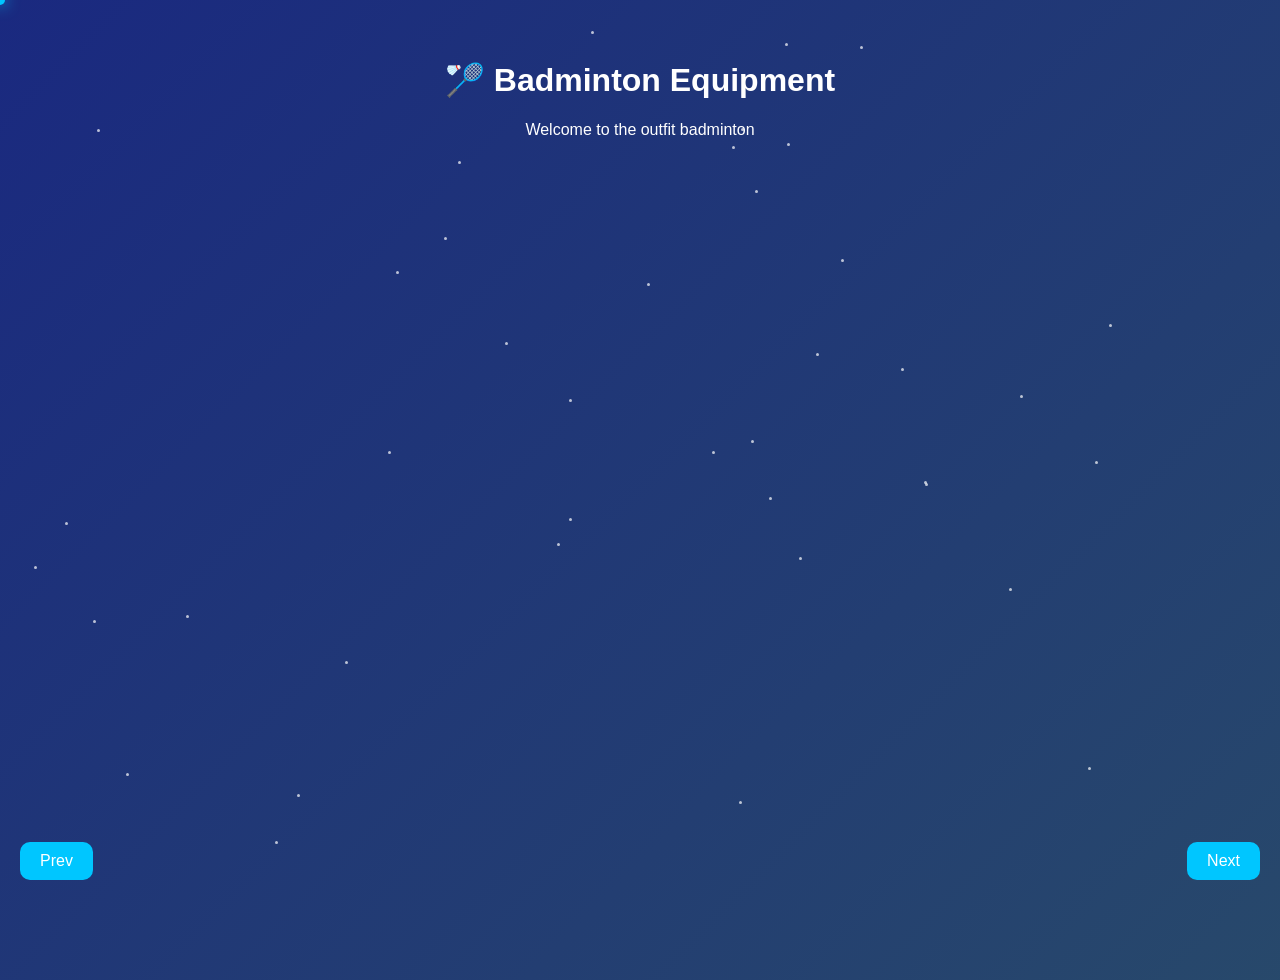
==== index.html @ 0b79af77 "Update index.html" ====
<!DOCTYPE html>
<html lang="id">
<head>
<meta charset="UTF-8">
<meta name="viewport" content="width=device-width, initial-scale=1.0">
<title>Badminton Equipment Slide Show</title>

<style>
body {
margin:0;
font-family:Arial, sans-serif;
color:white;
overflow:hidden;

/* BACKGROUND GRADIENT */
background: linear-gradient(-45deg,#0f2027,#203a43,#2c5364,#1a2980);
background-size: 400% 400%;
animation: gradientBG 12s ease infinite;
}

@keyframes gradientBG {
0% {background-position:0% 50%;}
50% {background-position:100% 50%;}
100% {background-position:0% 50%;}
}

/* BINTANG BACKGROUND */
.star {
position:fixed;
width:3px;
height:3px;
background:white;
border-radius:50%;
animation:twinkle 2s infinite ease-in-out;
opacity:0.7;
z-index:0;
}

@keyframes twinkle {
0%,100% {opacity:0.2; transform:scale(1);}
50% {opacity:1; transform:scale(1.5);}
}

/* SLIDE */
.slide {
display:none;
height:100vh;
text-align:center;
padding:40px;
animation:fade 1s ease-in-out;
position:relative;
z-index:2;
}

.active {
display:block;
}

/* ANIMASI SLIDE 1 */
.slide.active h1 {
animation: zoomIn 1.2s ease;
}

.slide.active p {
animation: slideUp 1.5s ease;
}

@keyframes zoomIn {
from {transform:scale(0); opacity:0;}
to {transform:scale(1); opacity:1;}
}

@keyframes slideUp {
from {transform:translateY(50px); opacity:0;}
to {transform:translateY(0); opacity:1;}
}

/* GAMBAR */
img {
width:200px;
height:200px;
margin:10px;
border-radius:15px;
box-shadow:0 0 15px rgba(255,255,255,0.3);
}

/* BUTTON */
button {
position:fixed;
bottom:20px;
padding:10px 20px;
border:none;
background:#00c6ff;
color:white;
cursor:pointer;
border-radius:10px;
font-size:16px;
z-index:3;
}

#next {right:20px;}
#prev {left:20px;}

/* IFRAME */
iframe {
width:80%;
height:400px;
border-radius:15px;
}

/* TEKS BERGERAK */
.marquee {
width:100%;
overflow:hidden;
white-space:nowrap;
box-sizing:border-box;
border-top:2px solid white;
border-bottom:2px solid white;
padding:10px 0;
}

.marquee span {
display:inline-block;
padding-left:100%;
animation:marquee 10s linear infinite;
font-size:20px;
font-weight:bold;
}

@keyframes marquee {
0% {transform:translateX(0);}
100% {transform:translateX(-100%);}
}

@keyframes fade {
from {opacity:0;}
to {opacity:1;}
}

/* EFEK KURSOR */
.cursor {
position:fixed;
width:10px;
height:10px;
background:#00c6ff;
border-radius:50%;
pointer-events:none;
transform:translate(-50%,-50%);
box-shadow:0 0 15px #00c6ff;
z-index:9999;
}
</style>
</head>

<body>

<!-- KURSOR -->
<div class="cursor" id="cursor"></div>

<!-- SLIDE 1 -->
<div class="slide active">
<h1>🏸 Badminton Equipment</h1>
<p>Welcome to the outfit badminton</p>
</div>

<!-- SLIDE 2 -->
<div class="slide">
<h2>Raket Productt</h2>

<div style="display:inline-block;text-align:center;">
<img src="image/Astrox 99.jfif">
</div>

<div style="display:inline-block;text-align:center;">
<img src="image/carbonex 20.jfif">
</div>

<div style="display:inline-block;text-align:center;">
<img src="image/carlton.jfif">
</div>

<div style="display:inline-block;text-align:center;">
<img src="image/li ning.jfif">
</div>

<div style="display:inline-block;text-align:center;">
<img src="image/victot.jfif">
</div>

</div>

<!-- SLIDE 3 -->
<div class="slide">
<h2>Sepatu Product</h2>

<div style="display:flex; justify-content:center; flex-wrap:wrap; gap:20px;">

  <div style="text-align:center;">
    <img src="image/sepatu.jfiff">
  </div>

  <div style="text-align:center;">
    <img src="image/asics 1.jfif">
  </div>

  <div style="text-align:center;">
    <img src="image/asics 2.jfif">
  </div>

  <div style="text-align:center;">
    <img src="image/rs 1.jfif">
  </div>

    <div style="text-align:center;">
    <img src="image/rs 2.jfif">
  </div>

    <div style="text-align:center;">
    <img src="image/rs 3.jfif">
  </div>

    <div style="text-align:center;">
    <img src="image/rs 4.jfif">
  </div>
  
</div>
</div> 
  
<!-- SLIDE 4 -->
<div class="slide">
<h2>Biografi Dan Prestasi</h2>

<p>
🏸 Kevin Sanjaya & Marcus Gideon adalah pasangan ganda putra Indonesia yang sangat sukses di dunia badminton.<br><br>

🔥 Mereka dikenal dengan permainan cepat, agresif, dan penuh tekanan kepada lawan.<br><br>

🏆 Prestasi mereka meliputi juara All England, Asian Games, Indonesia Open, serta berbagai turnamen BWF World Tour.<br><br>

🌍 Mereka pernah menduduki peringkat 1 dunia ganda putra dan dijuluki “The Minions” oleh penggemar badminton.
</p>
</div>

<!-- SLIDE 5 -->
<div class="slide">
<h2>Cuplikan The Minions</h2>
<iframe src="https://www.youtube.com/embed/zeDKMR2KdCQ"></iframe>
</div>

<!-- SLIDE 6 -->
<div class="slide">
<h1>Terima Kasih</h1>
<div class="marquee">
<span>🏸 THANK YOU FOR WATCHING • KEEP SMASHING • BADMINTON FOREVER 🏸</span>
</div>
</div>

<!-- BUTTON -->
<button id="prev" onclick="changeSlide(-1)">Prev</button>
<button id="next" onclick="changeSlide(1)">Next</button>

<script>
let index = 0;
const slides = document.querySelectorAll(".slide");

function showSlide(i){
slides.forEach(s => s.classList.remove("active"));
slides[i].classList.add("active");
}

function changeSlide(step){
index += step;
if(index < 0) index = slides.length - 1;
if(index >= slides.length) index = 0;
showSlide(index);
}

/* KURSOR FOLLOW */
const cursor = document.getElementById("cursor");
document.addEventListener("mousemove",(e)=>{
cursor.style.left = e.clientX + "px";
cursor.style.top = e.clientY + "px";
});

/* BINTANG OTOMATIS */
for(let i=0;i<40;i++){
let star = document.createElement("div");
star.classList.add("star");
star.style.top = Math.random()*100 + "vh";
star.style.left = Math.random()*100 + "vw";
star.style.animationDuration = (1+Math.random()*3) + "s";
document.body.appendChild(star);
}
</script>

</body>
</html>
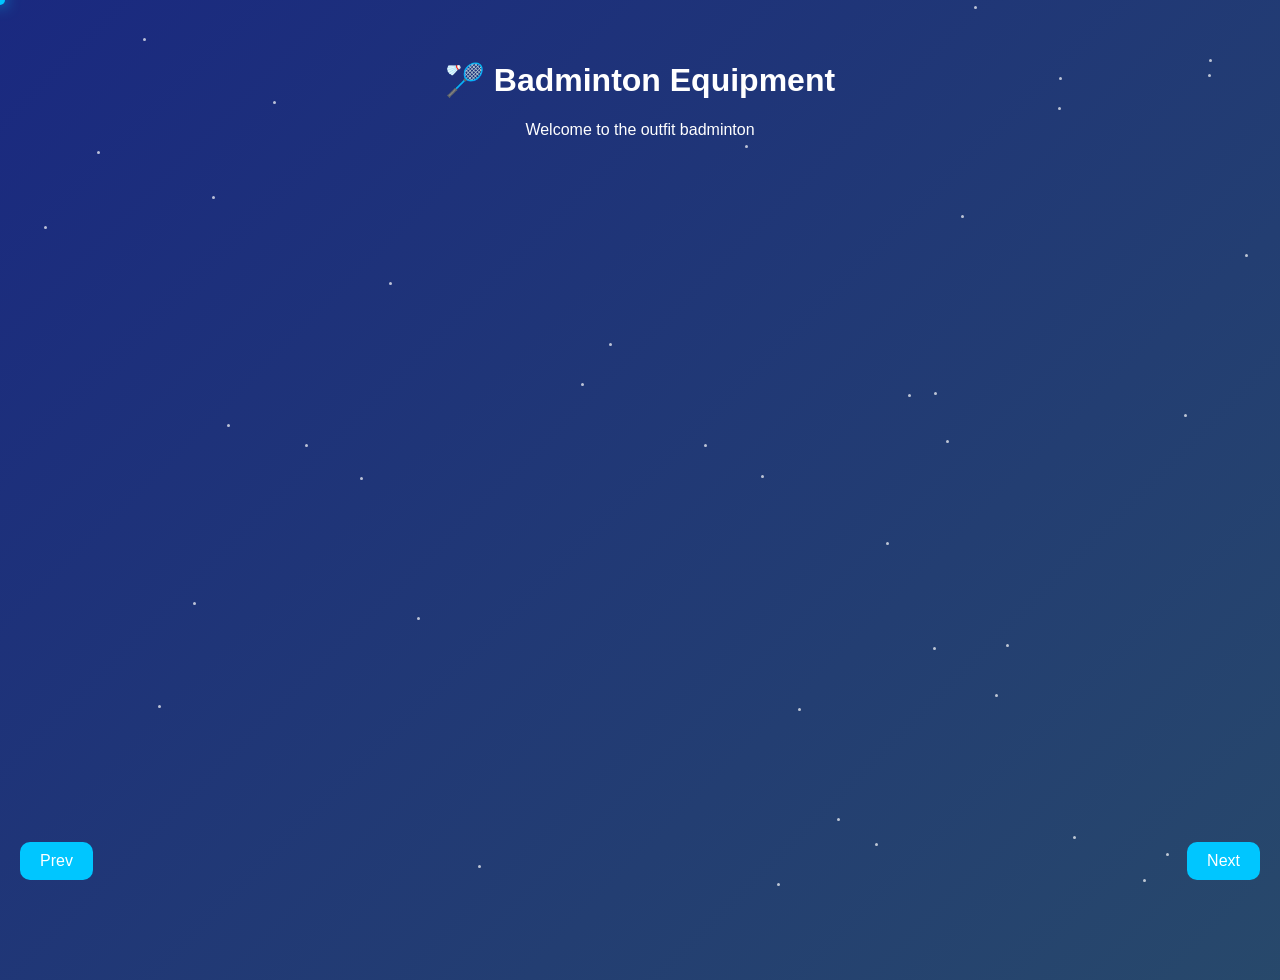
==== commit 888be9f7: "Update index.html" ====
--- a/index.html
+++ b/index.html
@@ -6,6 +6,59 @@
 <title>Badminton Equipment Slide Show</title>
 
 <style>
+  .gallery4{
+display:grid;
+grid-template-columns:repeat(2,1fr);
+gap:20px;
+width:90%;
+margin:auto;
+}
+
+.card{
+background:rgba(255,255,255,0.1);
+padding:10px;
+border-radius:15px;
+text-align:center;
+}
+
+.card img{
+width:100%;
+height:220px;
+object-fit:cover;
+border-radius:10px;
+}
+
+.card p{
+margin-top:10px;
+font-size:18px;
+font-weight:bold;
+}
+  .video-links{
+display:flex;
+flex-direction:column;
+align-items:center;
+gap:25px;
+margin-top:40px;
+}
+
+.video-links a{
+text-decoration:none;
+font-size:22px;
+font-weight:bold;
+color:white;
+padding:18px 30px;
+background:#00b894;
+border-radius:12px;
+transition:.3s;
+width:70%;
+text-align:center;
+}
+
+.video-links a:hover{
+background:#0984e3;
+transform:scale(1.05);
+}
+  
 body {
 margin:0;
 font-family:Arial, sans-serif;
@@ -196,7 +249,7 @@
 <div style="display:flex; justify-content:center; flex-wrap:wrap; gap:20px;">
 
   <div style="text-align:center;">
-    <img src="image/sepatu.jfiff">
+    <img src="image/sepatu.jfif">
   </div>
 
   <div style="text-align:center;">
@@ -228,23 +281,52 @@
   
 <!-- SLIDE 4 -->
 <div class="slide">
-<h2>Biografi Dan Prestasi</h2>
-
-<p>
-🏸 Kevin Sanjaya & Marcus Gideon adalah pasangan ganda putra Indonesia yang sangat sukses di dunia badminton.<br><br>
-
-🔥 Mereka dikenal dengan permainan cepat, agresif, dan penuh tekanan kepada lawan.<br><br>
-
-🏆 Prestasi mereka meliputi juara All England, Asian Games, Indonesia Open, serta berbagai turnamen BWF World Tour.<br><br>
-
-🌍 Mereka pernah menduduki peringkat 1 dunia ganda putra dan dijuluki “The Minions” oleh penggemar badminton.
-</p>
-</div>
-
+<h2>Shuttlecock and Kaos Kaki Product</h2>
+
+<div class="gallery4">
+
+<div class="card">
+<img src="image/aero.jfif" alt="Kevin & Marcus 1">
+</div>
+
+<div class="card">
+<img src="image/frasser.jfif" alt="Kevin & Marcus 2">
+</div>
+
+<div class="card">
+<img src="image/sinar mutiara.jfif" alt="Kevin & Marcus 3">
+</div>
+
+<div class="card">
+<img src="image/ks yn.jfif" alt="Kevin & Marcus 4">
+</div>
+
+<div class="card">
+<img src="image/ks is.jfif" alt="Kevin & Marcus 4">
+</div>
+
+</div>
+</div>
+  
 <!-- SLIDE 5 -->
 <div class="slide">
-<h2>Cuplikan The Minions</h2>
-<iframe src="https://www.youtube.com/embed/zeDKMR2KdCQ"></iframe>
+<h2>Video The Minions</h2>
+
+<div class="video-links">
+
+<a href="https://www.youtube.com/watch?v=zeDKMR2KdCQ" target="_blank">
+▶ Video 1 - Highlight Kevin & Marcus
+</a>
+
+<a href="https://www.youtube.com/results?search_query=Kevin+Marcus+All+England" target="_blank">
+▶ Video 2 - All England Highlights
+</a>
+
+<a href="https://www.youtube.com/results?search_query=Kevin+Marcus+Best+Rally" target="_blank">
+▶ Video 3 - Best Rally Compilation
+</a>
+
+</div>
 </div>
 
 <!-- SLIDE 6 -->
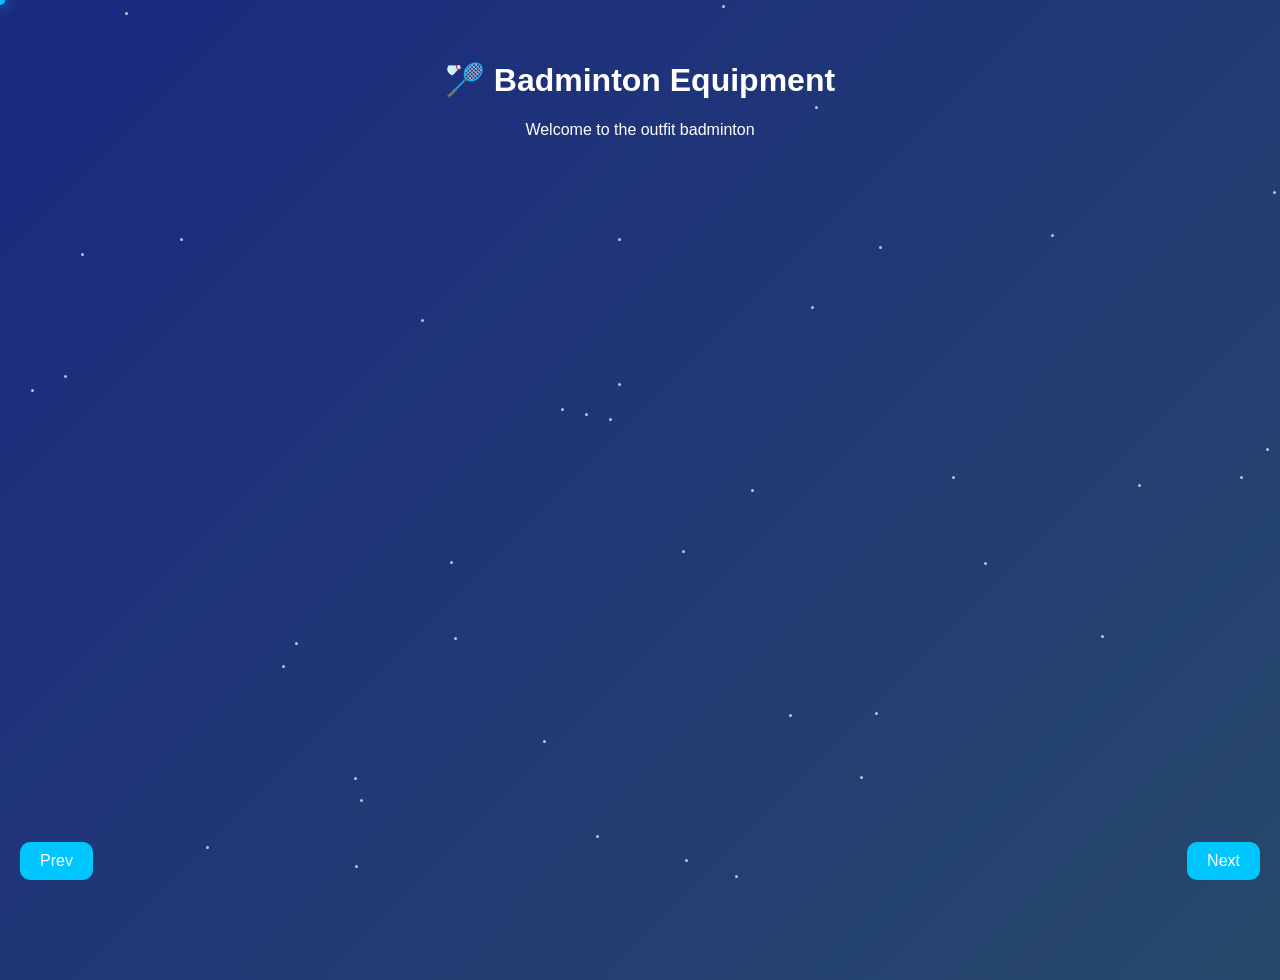
==== commit dd578cd5: "Update index.html" ====
--- a/index.html
+++ b/index.html
@@ -314,16 +314,16 @@
 
 <div class="video-links">
 
-<a href="https://www.youtube.com/watch?v=zeDKMR2KdCQ" target="_blank">
-▶ Video 1 - Highlight Kevin & Marcus
+<a href="https://youtube.com/shorts/4ZJwvpHx2Sw?si=pjiY5BhDI_CMk1ts" target="_blank">
+▶ Video 1 - SEpatu Termurah
 </a>
 
-<a href="https://www.youtube.com/results?search_query=Kevin+Marcus+All+England" target="_blank">
-▶ Video 2 - All England Highlights
+<a href="https://youtube.com/shorts/KaZuSK6rD0Y?si=PfpzvslnfwqnQ-7H" target="_blank">
+▶ Video 2 - Raket Terbaru
 </a>
 
-<a href="https://www.youtube.com/results?search_query=Kevin+Marcus+Best+Rally" target="_blank">
-▶ Video 3 - Best Rally Compilation
+<a href="https://youtube.com/shorts/DXixACt_ak4?si=P93CJt4n73rU3-Vc" target="_blank">
+▶ Video 3 - Raket Termahal
 </a>
 
 </div>
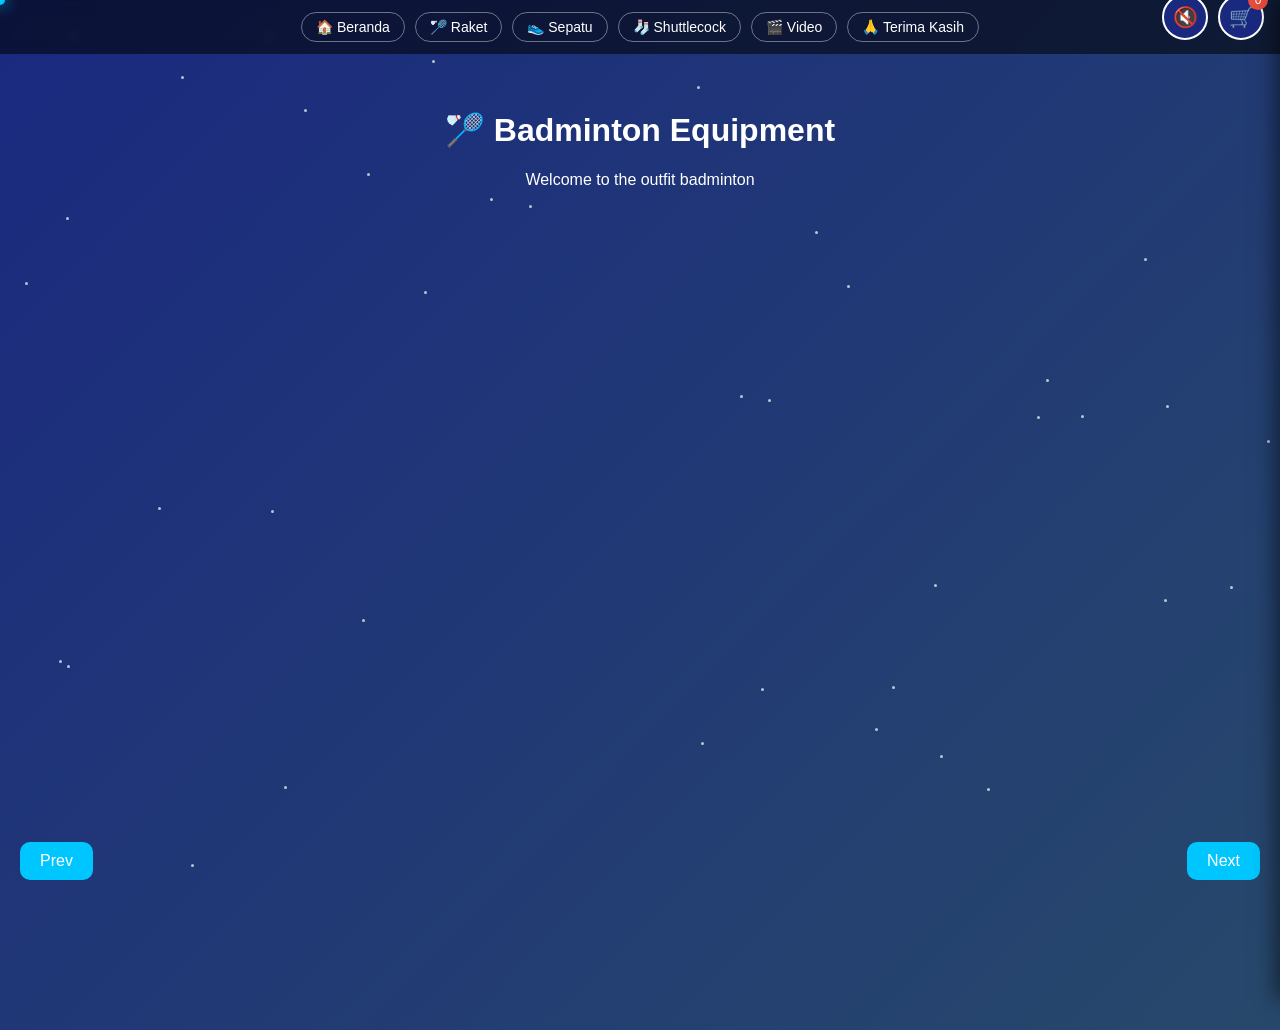
==== commit f17d6722: "Update index.html" ====
--- a/index.html
+++ b/index.html
@@ -202,10 +202,322 @@
 box-shadow:0 0 15px #00c6ff;
 z-index:9999;
 }
+
+/* ====================================================== */
+/* TAMBAHAN: HARGA, MENU, KERANJANG, PEMBAYARAN, MUSIK     */
+/* ====================================================== */
+
+.slide{
+padding-top:90px;
+}
+
+.price{
+margin-top:8px;
+font-size:16px;
+color:#ffeaa7;
+font-weight:bold;
+}
+
+.add-cart-btn{
+position:static;
+margin-top:6px;
+display:inline-block;
+padding:6px 14px;
+border:none;
+border-radius:8px;
+background:#00b894;
+color:white;
+font-weight:bold;
+cursor:pointer;
+font-size:14px;
+transition:.3s;
+}
+
+.add-cart-btn:hover{
+background:#0984e3;
+transform:scale(1.05);
+}
+
+.menu-bar{
+position:fixed;
+top:0;
+left:0;
+width:100%;
+background:rgba(0,0,0,0.55);
+backdrop-filter:blur(6px);
+display:flex;
+justify-content:center;
+gap:10px;
+padding:12px 0;
+z-index:50;
+flex-wrap:wrap;
+}
+
+.menu-bar button{
+position:static;
+background:transparent;
+border:1px solid rgba(255,255,255,0.4);
+color:white;
+padding:6px 14px;
+border-radius:20px;
+font-size:14px;
+cursor:pointer;
+transition:.3s;
+}
+
+.menu-bar button:hover{
+background:#00c6ff;
+border-color:#00c6ff;
+}
+
+.top-right-controls{
+position:fixed;
+top:14px;
+right:16px;
+display:flex;
+gap:10px;
+z-index:60;
+}
+
+.icon-btn{
+position:static;
+background:#1a2980;
+border:2px solid white;
+color:white;
+width:46px;
+height:46px;
+border-radius:50%;
+font-size:20px;
+cursor:pointer;
+display:flex;
+align-items:center;
+justify-content:center;
+transition:.3s;
+position:relative;
+}
+
+.icon-btn:hover{
+background:#00c6ff;
+}
+
+.cart-count{
+position:absolute;
+top:-6px;
+right:-6px;
+background:#e74c3c;
+color:white;
+font-size:12px;
+border-radius:50%;
+width:20px;
+height:20px;
+display:flex;
+align-items:center;
+justify-content:center;
+}
+
+.cart-panel{
+position:fixed;
+top:0;
+right:-380px;
+width:340px;
+height:100%;
+background:#16213e;
+box-shadow:-5px 0 20px rgba(0,0,0,0.5);
+z-index:100;
+transition:right .4s ease;
+padding:80px 20px 20px;
+overflow-y:auto;
+text-align:left;
+}
+
+.cart-panel.open{
+right:0;
+}
+
+.cart-item{
+display:flex;
+justify-content:space-between;
+align-items:center;
+border-bottom:1px solid rgba(255,255,255,0.2);
+padding:10px 0;
+font-size:14px;
+}
+
+.cart-item button{
+position:static;
+background:#e74c3c;
+border:none;
+color:white;
+border-radius:6px;
+padding:4px 8px;
+cursor:pointer;
+font-size:13px;
+}
+
+.cart-total{
+margin-top:20px;
+font-size:18px;
+font-weight:bold;
+text-align:right;
+}
+
+.checkout-btn{
+position:static;
+margin-top:15px;
+width:100%;
+padding:12px;
+background:#00b894;
+border:none;
+border-radius:10px;
+color:white;
+font-weight:bold;
+font-size:16px;
+cursor:pointer;
+}
+
+.checkout-btn:hover{
+background:#0984e3;
+}
+
+.close-panel{
+position:absolute;
+top:20px;
+right:20px;
+background:none;
+border:none;
+color:white;
+font-size:24px;
+cursor:pointer;
+}
+
+.modal-overlay{
+position:fixed;
+top:0;
+left:0;
+width:100%;
+height:100%;
+background:rgba(0,0,0,0.7);
+display:none;
+align-items:center;
+justify-content:center;
+z-index:200;
+}
+
+.modal-overlay.show{
+display:flex;
+}
+
+.modal-box{
+background:#16213e;
+padding:30px;
+border-radius:15px;
+width:90%;
+max-width:400px;
+text-align:left;
+box-shadow:0 0 30px rgba(0,0,0,0.6);
+}
+
+.modal-box h2{
+text-align:center;
+margin-top:0;
+}
+
+.modal-box label{
+display:block;
+margin:12px 0 6px;
+font-size:14px;
+}
+
+.modal-box input,.modal-box select{
+width:100%;
+padding:8px;
+border-radius:6px;
+border:none;
+font-size:14px;
+box-sizing:border-box;
+}
+
+.confirm-pay-btn{
+position:static;
+margin-top:20px;
+width:100%;
+padding:12px;
+background:#00c6ff;
+border:none;
+border-radius:10px;
+color:white;
+font-weight:bold;
+cursor:pointer;
+}
+
+.confirm-pay-btn:hover{
+background:#0984e3;
+}
+
+.close-modal{
+position:absolute;
+top:15px;
+right:25px;
+background:none;
+border:none;
+color:white;
+font-size:22px;
+cursor:pointer;
+}
 </style>
 </head>
 
 <body>
+
+<!-- ====================================================== -->
+<!-- TAMBAHAN: MENU NAVIGASI -->
+<!-- ====================================================== -->
+<div class="menu-bar">
+  <button onclick="goToSlide(0)">🏠 Beranda</button>
+  <button onclick="goToSlide(1)">🏸 Raket</button>
+  <button onclick="goToSlide(2)">👟 Sepatu</button>
+  <button onclick="goToSlide(3)">🧦 Shuttlecock</button>
+  <button onclick="goToSlide(4)">🎬 Video</button>
+  <button onclick="goToSlide(5)">🙏 Terima Kasih</button>
+</div>
+
+<!-- TOMBOL MUSIK & KERANJANG -->
+<div class="top-right-controls">
+  <button class="icon-btn" id="musicBtn" onclick="toggleMusic()" title="Musik On/Off">🔇</button>
+  <button class="icon-btn" onclick="toggleCart()" title="Keranjang">
+    🛒
+    <span class="cart-count" id="cartCount">0</span>
+  </button>
+</div>
+
+<!-- PANEL KERANJANG -->
+<div class="cart-panel" id="cartPanel">
+  <button class="close-panel" onclick="toggleCart()">✕</button>
+  <h2>🛒 Keranjang Belanja</h2>
+  <div id="cartItemsContainer"><p style="opacity:.6;">Keranjang masih kosong</p></div>
+  <div class="cart-total">Total: Rp <span id="cartTotal">0</span></div>
+  <button class="checkout-btn" onclick="openPayment()">Checkout / Bayar</button>
+</div>
+
+<!-- MODAL PEMBAYARAN -->
+<div class="modal-overlay" id="paymentModal">
+  <div class="modal-box" style="position:relative;">
+    <button class="close-modal" onclick="closePayment()">✕</button>
+    <h2>💳 Pembayaran</h2>
+    <label>Nama Pembeli</label>
+    <input type="text" id="buyerName" placeholder="Masukkan nama anda">
+    <label>Alamat Pengiriman</label>
+    <input type="text" id="buyerAddress" placeholder="Masukkan alamat anda">
+    <label>Metode Pembayaran</label>
+    <select id="payMethod">
+      <option value="Transfer Bank">Transfer Bank</option>
+      <option value="E-Wallet (OVO/Gopay/Dana)">E-Wallet (OVO/Gopay/Dana)</option>
+      <option value="COD">COD (Bayar di Tempat)</option>
+    </select>
+    <p style="margin-top:15px;font-weight:bold;">Total Bayar: Rp <span id="payTotal">0</span></p>
+    <button class="confirm-pay-btn" onclick="confirmPayment()">Konfirmasi Pembayaran</button>
+  </div>
+</div>
 
 <!-- KURSOR -->
 <div class="cursor" id="cursor"></div>
@@ -222,22 +534,32 @@
 
 <div style="display:inline-block;text-align:center;">
 <img src="image/Astrox 99.jfif">
+<p class="price">Rp 2.850.000</p>
+<button class="add-cart-btn" data-name="Raket Astrox 99" data-price="2850000" onclick="addToCart(this)">+ Keranjang</button>
 </div>
 
 <div style="display:inline-block;text-align:center;">
 <img src="image/carbonex 20.jfif">
+<p class="price">Rp 1.450.000</p>
+<button class="add-cart-btn" data-name="Raket Carbonex 20" data-price="1450000" onclick="addToCart(this)">+ Keranjang</button>
 </div>
 
 <div style="display:inline-block;text-align:center;">
 <img src="image/carlton.jfif">
+<p class="price">Rp 950.000</p>
+<button class="add-cart-btn" data-name="Raket Carlton" data-price="950000" onclick="addToCart(this)">+ Keranjang</button>
 </div>
 
 <div style="display:inline-block;text-align:center;">
 <img src="image/li ning.jfif">
+<p class="price">Rp 1.750.000</p>
+<button class="add-cart-btn" data-name="Raket Li-Ning" data-price="1750000" onclick="addToCart(this)">+ Keranjang</button>
 </div>
 
 <div style="display:inline-block;text-align:center;">
 <img src="image/victot.jfif">
+<p class="price">Rp 1.600.000</p>
+<button class="add-cart-btn" data-name="Raket Victor" data-price="1600000" onclick="addToCart(this)">+ Keranjang</button>
 </div>
 
 </div>
@@ -250,30 +572,44 @@
 
   <div style="text-align:center;">
     <img src="image/sepatu.jfif">
+    <p class="price">Rp 850.000</p>
+    <button class="add-cart-btn" data-name="Sepatu Badminton" data-price="850000" onclick="addToCart(this)">+ Keranjang</button>
   </div>
 
   <div style="text-align:center;">
     <img src="image/asics 1.jfif">
+    <p class="price">Rp 1.200.000</p>
+    <button class="add-cart-btn" data-name="Sepatu Asics 1" data-price="1200000" onclick="addToCart(this)">+ Keranjang</button>
   </div>
 
   <div style="text-align:center;">
     <img src="image/asics 2.jfif">
+    <p class="price">Rp 1.350.000</p>
+    <button class="add-cart-btn" data-name="Sepatu Asics 2" data-price="1350000" onclick="addToCart(this)">+ Keranjang</button>
   </div>
 
   <div style="text-align:center;">
     <img src="image/rs 1.jfif">
+    <p class="price">Rp 650.000</p>
+    <button class="add-cart-btn" data-name="Sepatu RS 1" data-price="650000" onclick="addToCart(this)">+ Keranjang</button>
   </div>
 
     <div style="text-align:center;">
     <img src="image/rs 2.jfif">
+    <p class="price">Rp 700.000</p>
+    <button class="add-cart-btn" data-name="Sepatu RS 2" data-price="700000" onclick="addToCart(this)">+ Keranjang</button>
   </div>
 
     <div style="text-align:center;">
     <img src="image/rs 3.jfif">
+    <p class="price">Rp 720.000</p>
+    <button class="add-cart-btn" data-name="Sepatu RS 3" data-price="720000" onclick="addToCart(this)">+ Keranjang</button>
   </div>
 
     <div style="text-align:center;">
     <img src="image/rs 4.jfif">
+    <p class="price">Rp 680.000</p>
+    <button class="add-cart-btn" data-name="Sepatu RS 4" data-price="680000" onclick="addToCart(this)">+ Keranjang</button>
   </div>
   
 </div>
@@ -287,22 +623,32 @@
 
 <div class="card">
 <img src="image/aero.jfif" alt="Kevin & Marcus 1">
+<p class="price">Rp 185.000</p>
+<button class="add-cart-btn" data-name="Shuttlecock Aero" data-price="185000" onclick="addToCart(this)">+ Keranjang</button>
 </div>
 
 <div class="card">
 <img src="image/frasser.jfif" alt="Kevin & Marcus 2">
+<p class="price">Rp 165.000</p>
+<button class="add-cart-btn" data-name="Shuttlecock Frasser" data-price="165000" onclick="addToCart(this)">+ Keranjang</button>
 </div>
 
 <div class="card">
 <img src="image/sinar mutiara.jfif" alt="Kevin & Marcus 3">
+<p class="price">Rp 150.000</p>
+<button class="add-cart-btn" data-name="Shuttlecock Sinar Mutiara" data-price="150000" onclick="addToCart(this)">+ Keranjang</button>
 </div>
 
 <div class="card">
 <img src="image/ks yn.jfif" alt="Kevin & Marcus 4">
+<p class="price">Rp 45.000</p>
+<button class="add-cart-btn" data-name="Kaos Kaki KS YN" data-price="45000" onclick="addToCart(this)">+ Keranjang</button>
 </div>
 
 <div class="card">
 <img src="image/ks is.jfif" alt="Kevin & Marcus 4">
+<p class="price">Rp 40.000</p>
+<button class="add-cart-btn" data-name="Kaos Kaki KS IS" data-price="40000" onclick="addToCart(this)">+ Keranjang</button>
 </div>
 
 </div>
@@ -373,6 +719,143 @@
 star.style.animationDuration = (1+Math.random()*3) + "s";
 document.body.appendChild(star);
 }
+
+/* ====================================================== */
+/* TAMBAHAN: MENU, KERANJANG, PEMBAYARAN, MUSIK            */
+/* ====================================================== */
+
+/* ---- MENU NAVIGASI KE SLIDE ---- */
+function goToSlide(i){
+index = i;
+showSlide(index);
+}
+
+/* ---- DATA & FUNGSI KERANJANG ---- */
+let cart = [];
+
+function formatRupiah(num){
+return num.toLocaleString("id-ID");
+}
+
+function addToCart(btn){
+const name = btn.getAttribute("data-name");
+const price = parseInt(btn.getAttribute("data-price"));
+const existing = cart.find(item => item.name === name);
+if(existing){
+existing.qty += 1;
+} else {
+cart.push({name:name, price:price, qty:1});
+}
+renderCart();
+}
+
+function removeFromCart(name){
+cart = cart.filter(item => item.name !== name);
+renderCart();
+}
+
+function renderCart(){
+const container = document.getElementById("cartItemsContainer");
+const countEl = document.getElementById("cartCount");
+const totalEl = document.getElementById("cartTotal");
+let total = 0;
+let totalQty = 0;
+
+if(cart.length === 0){
+container.innerHTML = '<p style="opacity:.6;">Keranjang masih kosong</p>';
+} else {
+container.innerHTML = "";
+cart.forEach(function(item){
+total += item.price * item.qty;
+totalQty += item.qty;
+const div = document.createElement("div");
+div.classList.add("cart-item");
+div.innerHTML = "<span>"+item.name+" x"+item.qty+"<br>Rp "+formatRupiah(item.price*item.qty)+"</span><button onclick=\"removeFromCart('"+item.name+"')\">Hapus</button>";
+container.appendChild(div);
+});
+}
+
+countEl.textContent = totalQty;
+totalEl.textContent = formatRupiah(total);
+}
+
+function toggleCart(){
+document.getElementById("cartPanel").classList.toggle("open");
+}
+
+/* ---- FUNGSI PEMBAYARAN ---- */
+function openPayment(){
+if(cart.length === 0){
+alert("Keranjang masih kosong, silakan pilih produk terlebih dahulu.");
+return;
+}
+const total = cart.reduce(function(sum,item){ return sum + item.price*item.qty; }, 0);
+document.getElementById("payTotal").textContent = formatRupiah(total);
+document.getElementById("paymentModal").classList.add("show");
+}
+
+function closePayment(){
+document.getElementById("paymentModal").classList.remove("show");
+}
+
+function confirmPayment(){
+const name = document.getElementById("buyerName").value.trim();
+const address = document.getElementById("buyerAddress").value.trim();
+const method = document.getElementById("payMethod").value;
+
+if(name === "" || address === ""){
+alert("Mohon isi nama dan alamat terlebih dahulu.");
+return;
+}
+
+const total = cart.reduce(function(sum,item){ return sum + item.price*item.qty; }, 0);
+alert("Terima kasih "+name+"! 🏸\nPesanan anda sebesar Rp "+formatRupiah(total)+" telah dikonfirmasi.\nMetode bayar: "+method+"\nPesanan akan dikirim ke: "+address);
+
+cart = [];
+renderCart();
+closePayment();
+toggleCart();
+}
+
+/* ---- MUSIK BACKGROUND (Web Audio, tanpa file eksternal) ---- */
+let audioCtx = null;
+let musicOn = false;
+let musicLoopId = null;
+let noteIndex = 0;
+const melodyNotes = [261.63,329.63,392.00,329.63,261.63,392.00,440.00,392.00];
+
+function playNote(freq){
+if(!audioCtx) return;
+const osc = audioCtx.createOscillator();
+const gain = audioCtx.createGain();
+osc.type = "sine";
+osc.frequency.value = freq;
+gain.gain.value = 0.07;
+osc.connect(gain);
+gain.connect(audioCtx.destination);
+osc.start();
+gain.gain.exponentialRampToValueAtTime(0.001, audioCtx.currentTime + 0.45);
+osc.stop(audioCtx.currentTime + 0.5);
+}
+
+function toggleMusic(){
+const btn = document.getElementById("musicBtn");
+if(!musicOn){
+if(!audioCtx){
+audioCtx = new (window.AudioContext || window.webkitAudioContext)();
+}
+musicOn = true;
+btn.textContent = "🔊";
+musicLoopId = setInterval(function(){
+playNote(melodyNotes[noteIndex % melodyNotes.length]);
+noteIndex++;
+}, 500);
+} else {
+musicOn = false;
+btn.textContent = "🔇";
+clearInterval(musicLoopId);
+}
+}
 </script>
 
 </body>
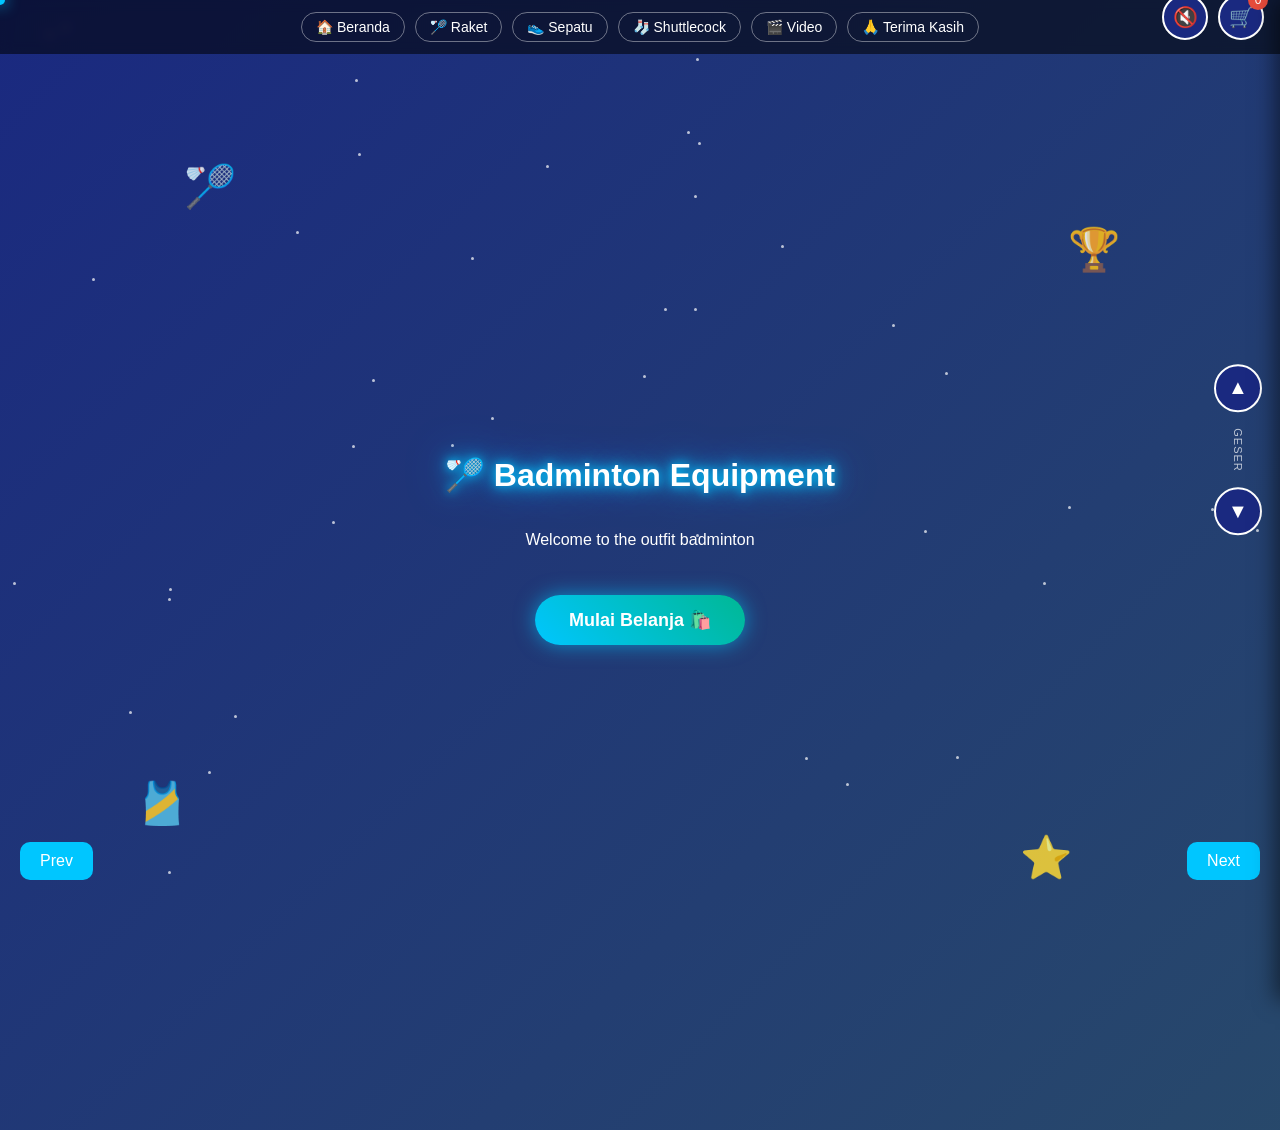
==== commit dfc1ea47: "Update index.html" ====
--- a/index.html
+++ b/index.html
@@ -464,6 +464,250 @@
 font-size:22px;
 cursor:pointer;
 }
+
+/* ====================================================== */
+/* TAMBAHAN: ANIMASI WELCOME SLIDE 1 & 6, RAPIKAN SLIDE 2-5 */
+/* ====================================================== */
+
+.welcome-wrap{
+position:relative;
+display:flex;
+flex-direction:column;
+align-items:center;
+justify-content:center;
+height:100%;
+}
+
+.glow-text{
+text-shadow:0 0 10px #00c6ff,0 0 20px #00c6ff,0 0 40px #0984e3;
+animation:glowPulse 2.5s ease-in-out infinite;
+}
+
+@keyframes glowPulse{
+0%,100%{text-shadow:0 0 10px #00c6ff,0 0 20px #00c6ff,0 0 40px #0984e3;}
+50%{text-shadow:0 0 20px #00b894,0 0 35px #00b894,0 0 60px #00c6ff;}
+}
+
+.float-icon{
+position:absolute;
+font-size:42px;
+animation:floatIcon 4s ease-in-out infinite;
+opacity:0.85;
+pointer-events:none;
+}
+
+@keyframes floatIcon{
+0%,100%{transform:translateY(0) rotate(0deg);}
+50%{transform:translateY(-25px) rotate(15deg);}
+}
+
+.cta-btn{
+position:static;
+margin-top:30px;
+padding:14px 34px;
+font-size:18px;
+border:none;
+border-radius:30px;
+background:linear-gradient(45deg,#00c6ff,#00b894);
+color:white;
+font-weight:bold;
+cursor:pointer;
+animation:ctaPulse 1.8s ease-in-out infinite;
+box-shadow:0 0 20px rgba(0,198,255,0.6);
+}
+
+@keyframes ctaPulse{
+0%,100%{transform:scale(1);}
+50%{transform:scale(1.08);}
+}
+
+.thanks-trophy{
+font-size:70px;
+animation:bounceTrophy 1.6s ease-in-out infinite;
+display:inline-block;
+margin-bottom:10px;
+}
+
+@keyframes bounceTrophy{
+0%,100%{transform:translateY(0) rotate(-5deg);}
+50%{transform:translateY(-20px) rotate(5deg);}
+}
+
+.confetti-container{
+position:absolute;
+top:0;
+left:0;
+width:100%;
+height:100%;
+overflow:hidden;
+pointer-events:none;
+}
+
+.confetti{
+position:absolute;
+top:-20px;
+width:10px;
+height:16px;
+opacity:0.9;
+animation:confettiFall linear infinite;
+}
+
+@keyframes confettiFall{
+0%{transform:translateY(0) rotate(0deg); opacity:1;}
+100%{transform:translateY(105vh) rotate(360deg); opacity:0.8;}
+}
+
+/* RAPIKAN PRODUK SLIDE 2-5 */
+.section-title{
+font-size:30px;
+margin-bottom:25px;
+text-shadow:0 0 12px rgba(255,255,255,0.4);
+position:relative;
+display:inline-block;
+padding-bottom:12px;
+}
+
+.section-title::after{
+content:"";
+position:absolute;
+left:50%;
+bottom:0;
+width:80px;
+height:3px;
+background:#00c6ff;
+transform:translateX(-50%);
+border-radius:3px;
+}
+
+.product-grid{
+display:flex;
+justify-content:center;
+flex-wrap:wrap;
+gap:25px;
+max-width:1100px;
+margin:0 auto;
+}
+
+.product-card{
+background:rgba(255,255,255,0.08);
+border:1px solid rgba(255,255,255,0.15);
+padding:15px;
+border-radius:18px;
+width:190px;
+transition:.3s;
+animation:popIn .6s ease;
+}
+
+.product-card:hover{
+transform:translateY(-8px);
+background:rgba(255,255,255,0.15);
+box-shadow:0 10px 25px rgba(0,0,0,0.4);
+}
+
+.product-card img{
+width:100%;
+height:160px;
+object-fit:cover;
+margin:0;
+}
+
+@keyframes popIn{
+from{transform:scale(.7); opacity:0;}
+to{transform:scale(1); opacity:1;}
+}
+
+.gallery4{
+grid-template-columns:repeat(auto-fit,minmax(220px,1fr));
+max-width:950px;
+}
+
+.card{
+animation:popIn .6s ease;
+transition:.3s;
+}
+
+.card:hover{
+transform:translateY(-8px);
+box-shadow:0 10px 25px rgba(0,0,0,0.4);
+}
+
+.video-links a{
+animation:popIn .6s ease;
+}
+
+/* ====================================================== */
+/* TAMBAHAN: NAVIGASI GESER ATAS/BAWAH (KANAN)             */
+/* ====================================================== */
+.vertical-nav{
+position:fixed;
+right:18px;
+top:50%;
+transform:translateY(-50%);
+display:flex;
+flex-direction:column;
+align-items:center;
+gap:16px;
+z-index:60;
+}
+
+.vertical-nav button{
+position:static;
+width:48px;
+height:48px;
+border-radius:50%;
+border:2px solid white;
+background:#1a2980;
+color:white;
+font-size:20px;
+cursor:pointer;
+display:flex;
+align-items:center;
+justify-content:center;
+transition:.3s;
+animation:vnavPulse 2.4s ease-in-out infinite;
+}
+
+.vertical-nav button:hover{
+background:#00c6ff;
+transform:scale(1.1);
+}
+
+@keyframes vnavPulse{
+0%,100%{box-shadow:0 0 0 0 rgba(0,198,255,0.5);}
+50%{box-shadow:0 0 0 8px rgba(0,198,255,0);}
+}
+
+.vertical-nav .vnav-hint{
+font-size:11px;
+opacity:.7;
+letter-spacing:1px;
+writing-mode:vertical-rl;
+text-orientation:mixed;
+}
+
+/* ====================================================== */
+/* TAMBAHAN: AKTIFKAN SCROLL DALAM SLIDE (PRODUK DI BAWAH) */
+/* ====================================================== */
+.slide{
+overflow-y:auto;
+overflow-x:hidden;
+scroll-behavior:smooth;
+padding-bottom:140px;
+-ms-overflow-style:none;
+}
+
+.slide::-webkit-scrollbar{
+width:6px;
+}
+
+.slide::-webkit-scrollbar-thumb{
+background:#00c6ff;
+border-radius:10px;
+}
+
+.slide::-webkit-scrollbar-track{
+background:transparent;
+}
 </style>
 </head>
 
@@ -482,12 +726,29 @@
 </div>
 
 <!-- TOMBOL MUSIK & KERANJANG -->
+<!-- ====================================================== -->
+<!-- TAMBAHAN: AUDIO MUSIK -->
+<!-- GANTI src DI BAWAH INI DENGAN FILE MUSIK ANDA SENDIRI   -->
+<!-- Contoh: letakkan file mp3 di folder "music" lalu ubah   -->
+<!-- src="music/your-music-file.mp3" menjadi nama file Anda  -->
+<!-- ====================================================== -->
+<audio id="bgMusic" loop preload="auto">
+  <source src="music/your-music-file.mp3" type="audio/mpeg">
+</audio>
+
 <div class="top-right-controls">
   <button class="icon-btn" id="musicBtn" onclick="toggleMusic()" title="Musik On/Off">🔇</button>
   <button class="icon-btn" onclick="toggleCart()" title="Keranjang">
     🛒
     <span class="cart-count" id="cartCount">0</span>
   </button>
+</div>
+
+<!-- TAMBAHAN: NAVIGASI GESER ATAS/BAWAH DI SISI KANAN (UNTUK LIHAT PRODUK DI BAWAH) -->
+<div class="vertical-nav">
+  <button onclick="scrollSlide(-1)" title="Geser konten ke atas">▲</button>
+  <span class="vnav-hint">GESER</span>
+  <button onclick="scrollSlide(1)" title="Geser konten ke bawah">▼</button>
 </div>
 
 <!-- PANEL KERANJANG -->
@@ -524,100 +785,110 @@
 
 <!-- SLIDE 1 -->
 <div class="slide active">
-<h1>🏸 Badminton Equipment</h1>
+<div class="welcome-wrap">
+<span class="float-icon" style="top:8%; left:12%; animation-delay:0s;">🏸</span>
+<span class="float-icon" style="top:15%; right:10%; animation-delay:1s;">🏆</span>
+<span class="float-icon" style="bottom:18%; left:8%; animation-delay:2s;">🎽</span>
+<span class="float-icon" style="bottom:12%; right:14%; animation-delay:1.5s;">⭐</span>
+<h1 class="glow-text">🏸 Badminton Equipment</h1>
 <p>Welcome to the outfit badminton</p>
+<button class="cta-btn" onclick="goToSlide(1)">Mulai Belanja 🛍️</button>
+</div>
 </div>
 
 <!-- SLIDE 2 -->
 <div class="slide">
-<h2>Raket Productt</h2>
-
-<div style="display:inline-block;text-align:center;">
+<h2 class="section-title">Raket Productt</h2>
+
+<div class="product-grid">
+
+<div class="product-card">
 <img src="image/Astrox 99.jfif">
 <p class="price">Rp 2.850.000</p>
 <button class="add-cart-btn" data-name="Raket Astrox 99" data-price="2850000" onclick="addToCart(this)">+ Keranjang</button>
 </div>
 
-<div style="display:inline-block;text-align:center;">
+<div class="product-card">
 <img src="image/carbonex 20.jfif">
 <p class="price">Rp 1.450.000</p>
 <button class="add-cart-btn" data-name="Raket Carbonex 20" data-price="1450000" onclick="addToCart(this)">+ Keranjang</button>
 </div>
 
-<div style="display:inline-block;text-align:center;">
+<div class="product-card">
 <img src="image/carlton.jfif">
 <p class="price">Rp 950.000</p>
 <button class="add-cart-btn" data-name="Raket Carlton" data-price="950000" onclick="addToCart(this)">+ Keranjang</button>
 </div>
 
-<div style="display:inline-block;text-align:center;">
+<div class="product-card">
 <img src="image/li ning.jfif">
 <p class="price">Rp 1.750.000</p>
 <button class="add-cart-btn" data-name="Raket Li-Ning" data-price="1750000" onclick="addToCart(this)">+ Keranjang</button>
 </div>
 
-<div style="display:inline-block;text-align:center;">
+<div class="product-card">
 <img src="image/victot.jfif">
 <p class="price">Rp 1.600.000</p>
 <button class="add-cart-btn" data-name="Raket Victor" data-price="1600000" onclick="addToCart(this)">+ Keranjang</button>
 </div>
 
 </div>
+</div>
 
 <!-- SLIDE 3 -->
 <div class="slide">
-<h2>Sepatu Product</h2>
-
-<div style="display:flex; justify-content:center; flex-wrap:wrap; gap:20px;">
-
-  <div style="text-align:center;">
+<h2 class="section-title">Sepatu Product</h2>
+
+<div class="product-grid">
+
+  <div class="product-card">
     <img src="image/sepatu.jfif">
     <p class="price">Rp 850.000</p>
     <button class="add-cart-btn" data-name="Sepatu Badminton" data-price="850000" onclick="addToCart(this)">+ Keranjang</button>
   </div>
 
-  <div style="text-align:center;">
+  <div class="product-card">
     <img src="image/asics 1.jfif">
     <p class="price">Rp 1.200.000</p>
     <button class="add-cart-btn" data-name="Sepatu Asics 1" data-price="1200000" onclick="addToCart(this)">+ Keranjang</button>
   </div>
 
-  <div style="text-align:center;">
+  <div class="product-card">
     <img src="image/asics 2.jfif">
     <p class="price">Rp 1.350.000</p>
     <button class="add-cart-btn" data-name="Sepatu Asics 2" data-price="1350000" onclick="addToCart(this)">+ Keranjang</button>
   </div>
 
-  <div style="text-align:center;">
+  <div class="product-card">
     <img src="image/rs 1.jfif">
     <p class="price">Rp 650.000</p>
     <button class="add-cart-btn" data-name="Sepatu RS 1" data-price="650000" onclick="addToCart(this)">+ Keranjang</button>
   </div>
 
-    <div style="text-align:center;">
+  <div class="product-card">
     <img src="image/rs 2.jfif">
     <p class="price">Rp 700.000</p>
     <button class="add-cart-btn" data-name="Sepatu RS 2" data-price="700000" onclick="addToCart(this)">+ Keranjang</button>
   </div>
 
-    <div style="text-align:center;">
+  <div class="product-card">
     <img src="image/rs 3.jfif">
     <p class="price">Rp 720.000</p>
     <button class="add-cart-btn" data-name="Sepatu RS 3" data-price="720000" onclick="addToCart(this)">+ Keranjang</button>
   </div>
 
-    <div style="text-align:center;">
+  <div class="product-card">
     <img src="image/rs 4.jfif">
     <p class="price">Rp 680.000</p>
     <button class="add-cart-btn" data-name="Sepatu RS 4" data-price="680000" onclick="addToCart(this)">+ Keranjang</button>
   </div>
-  
+
 </div>
 </div> 
   
 <!-- SLIDE 4 -->
 <div class="slide">
-<h2>Shuttlecock and Kaos Kaki Product</h2>
+<h2 class="section-title">Shuttlecock and Kaos Kaki Product</h2>
 
 <div class="gallery4">
 
@@ -656,7 +927,7 @@
   
 <!-- SLIDE 5 -->
 <div class="slide">
-<h2>Video The Minions</h2>
+<h2 class="section-title">Video The Minions</h2>
 
 <div class="video-links">
 
@@ -677,9 +948,13 @@
 
 <!-- SLIDE 6 -->
 <div class="slide">
-<h1>Terima Kasih</h1>
+<div class="welcome-wrap" id="confettiSlide">
+<div class="confetti-container" id="confettiContainer"></div>
+<span class="thanks-trophy">🏆</span>
+<h1 class="glow-text">Terima Kasih</h1>
 <div class="marquee">
 <span>🏸 THANK YOU FOR WATCHING • KEEP SMASHING • BADMINTON FOREVER 🏸</span>
+</div>
 </div>
 </div>
 
@@ -718,6 +993,21 @@
 star.style.left = Math.random()*100 + "vw";
 star.style.animationDuration = (1+Math.random()*3) + "s";
 document.body.appendChild(star);
+}
+
+/* ---- KONFETI UNTUK SLIDE TERIMA KASIH ---- */
+const confettiColors = ["#00c6ff","#00b894","#ffeaa7","#e74c3c","#a29bfe","#fd79a8"];
+const confettiContainer = document.getElementById("confettiContainer");
+if(confettiContainer){
+for(let i=0;i<35;i++){
+let conf = document.createElement("div");
+conf.classList.add("confetti");
+conf.style.left = Math.random()*100 + "%";
+conf.style.background = confettiColors[Math.floor(Math.random()*confettiColors.length)];
+conf.style.animationDuration = (2.5+Math.random()*3) + "s";
+conf.style.animationDelay = (Math.random()*4) + "s";
+confettiContainer.appendChild(conf);
+}
 }
 
 /* ====================================================== */
@@ -817,45 +1107,56 @@
 toggleCart();
 }
 
-/* ---- MUSIK BACKGROUND (Web Audio, tanpa file eksternal) ---- */
-let audioCtx = null;
+/* ---- MUSIK BACKGROUND ----                              */
+/* Memutar file musik yang Anda letakkan sendiri di tag     */
+/* <audio id="bgMusic"> (lihat bagian HTML di atas).         */
 let musicOn = false;
-let musicLoopId = null;
-let noteIndex = 0;
-const melodyNotes = [261.63,329.63,392.00,329.63,261.63,392.00,440.00,392.00];
-
-function playNote(freq){
-if(!audioCtx) return;
-const osc = audioCtx.createOscillator();
-const gain = audioCtx.createGain();
-osc.type = "sine";
-osc.frequency.value = freq;
-gain.gain.value = 0.07;
-osc.connect(gain);
-gain.connect(audioCtx.destination);
-osc.start();
-gain.gain.exponentialRampToValueAtTime(0.001, audioCtx.currentTime + 0.45);
-osc.stop(audioCtx.currentTime + 0.5);
-}
+const bgMusic = document.getElementById("bgMusic");
 
 function toggleMusic(){
 const btn = document.getElementById("musicBtn");
 if(!musicOn){
-if(!audioCtx){
-audioCtx = new (window.AudioContext || window.webkitAudioContext)();
-}
+bgMusic.play().catch(function(err){
+console.log("Tidak bisa memutar musik. Pastikan file musik sudah anda tambahkan pada tag <audio id='bgMusic'>.", err);
+});
 musicOn = true;
 btn.textContent = "🔊";
-musicLoopId = setInterval(function(){
-playNote(melodyNotes[noteIndex % melodyNotes.length]);
-noteIndex++;
-}, 500);
 } else {
+bgMusic.pause();
 musicOn = false;
 btn.textContent = "🔇";
-clearInterval(musicLoopId);
-}
-}
+}
+}
+
+/* ====================================================== */
+/* TAMBAHAN: GESER ATAS/BAWAH UNTUK LIHAT PRODUK DI BAWAH  */
+/* (Scroll ini menggeser ISI slide yang sedang aktif,      */
+/*  bukan pindah ke slide lain)                            */
+/* ====================================================== */
+
+/* ---- FUNGSI GESER KONTEN SLIDE AKTIF (dipakai tombol ▲▼) ---- */
+function scrollSlide(direction){
+const activeSlide = document.querySelector(".slide.active");
+if(!activeSlide) return;
+activeSlide.scrollBy({ top: direction * 300, behavior: "smooth" });
+}
+
+/* ---- SCROLL MOUSE/TRACKPAD ---- */
+/* Karena setiap .slide kini punya overflow-y:auto, scroll mouse   */
+/* otomatis menggeser konten produk di dalam slide secara native.  */
+
+/* ---- SWIPE SENTUH (MOBILE/TOUCH) ---- */
+/* Swipe atas/bawah otomatis menggeser konten karena slide bisa    */
+/* di-scroll secara native pada perangkat sentuh.                  */
+
+/* ---- TOMBOL PANAH KEYBOARD ---- */
+document.addEventListener("keydown", function(e){
+if(e.key === "ArrowDown"){
+scrollSlide(1);
+} else if(e.key === "ArrowUp"){
+scrollSlide(-1);
+}
+});
 </script>
 
 </body>
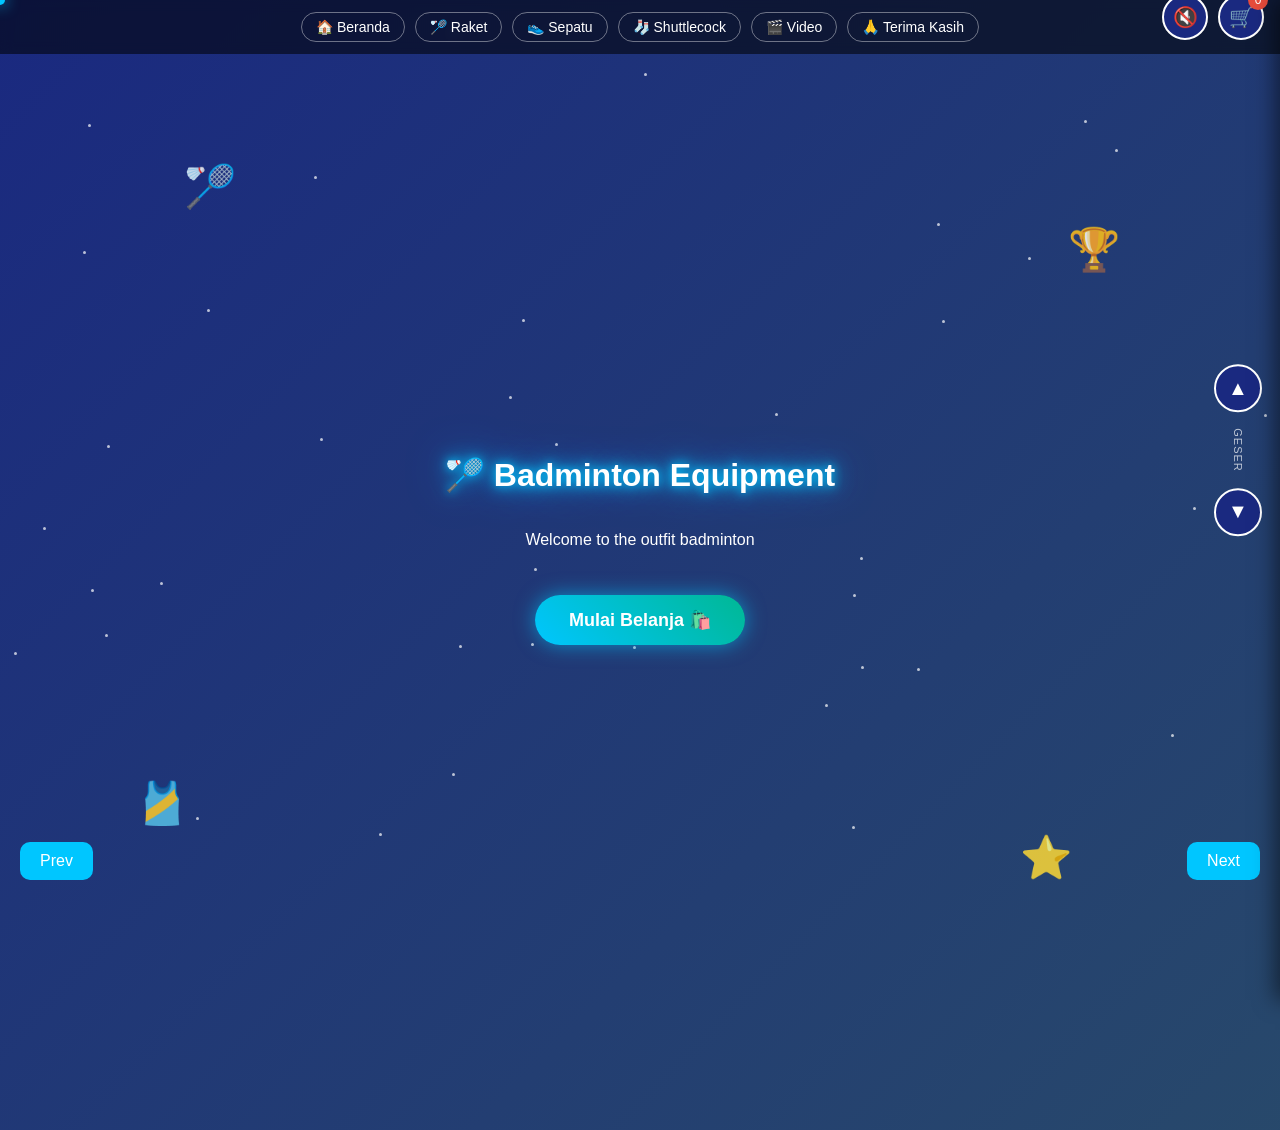
==== commit adb500b7: "Update index.html" ====
--- a/index.html
+++ b/index.html
@@ -3,7 +3,7 @@
 <head>
 <meta charset="UTF-8">
 <meta name="viewport" content="width=device-width, initial-scale=1.0">
-<title>Badminton Equipment Slide Show</title>
+<title>Badminton Equipment Show</title>
 
 <style>
   .gallery4{
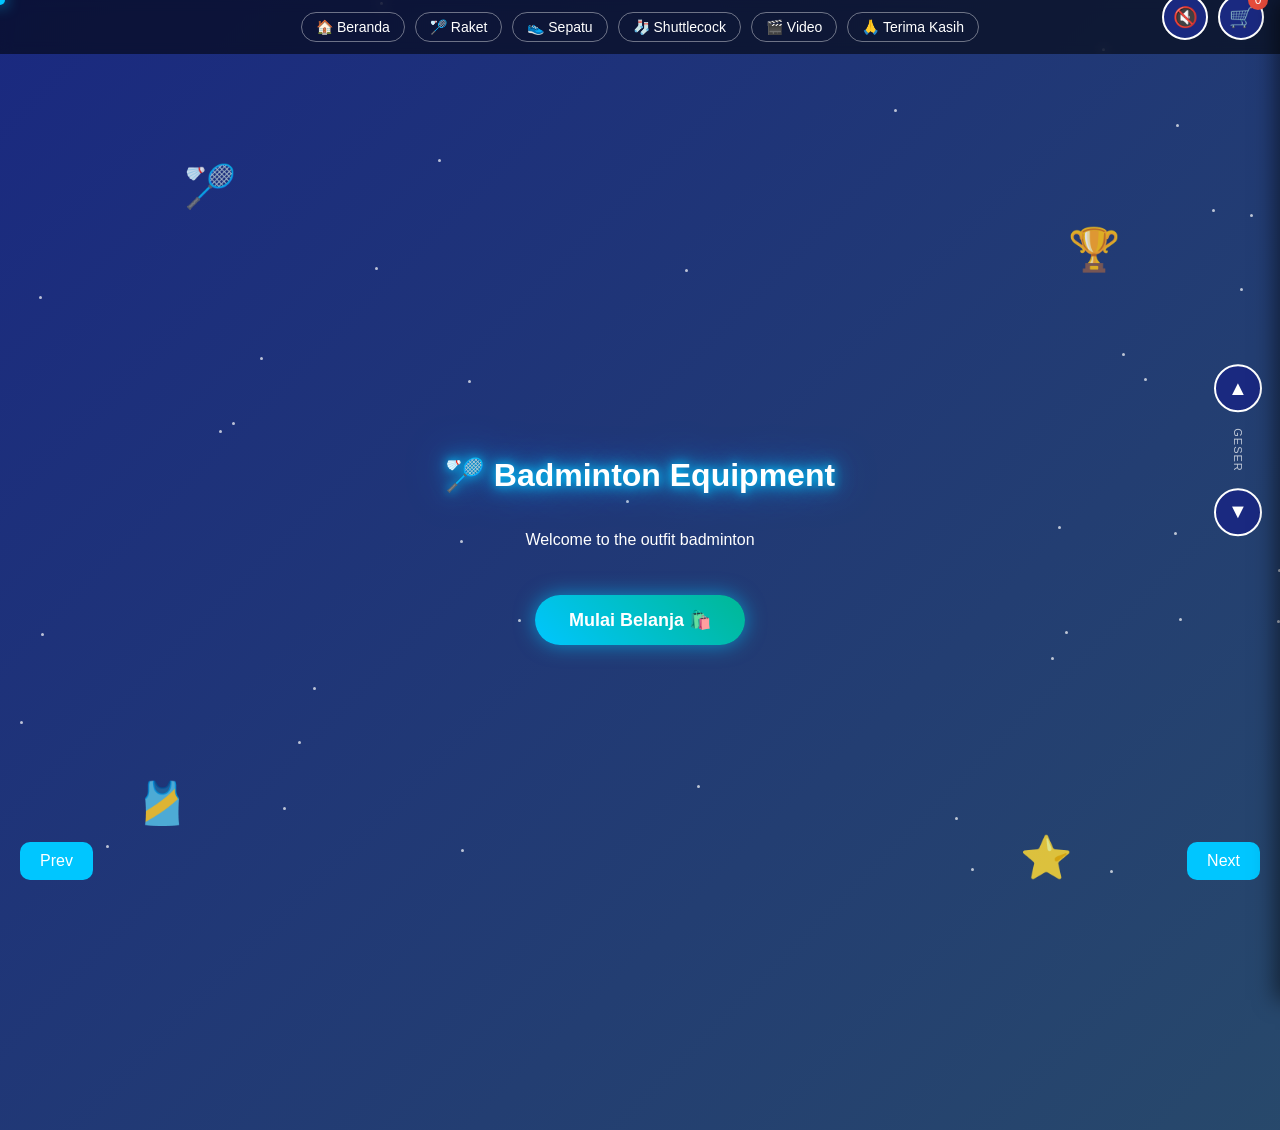
==== commit 1cf1f6f4: "Update index.html" ====
--- a/index.html
+++ b/index.html
@@ -733,7 +733,7 @@
 <!-- src="music/your-music-file.mp3" menjadi nama file Anda  -->
 <!-- ====================================================== -->
 <audio id="bgMusic" loop preload="auto">
-  <source src="music/your-music-file.mp3" type="audio/mpeg">
+  <source src="Sound/music (2).mp3" type="audio/mpeg">
 </audio>
 
 <div class="top-right-controls">
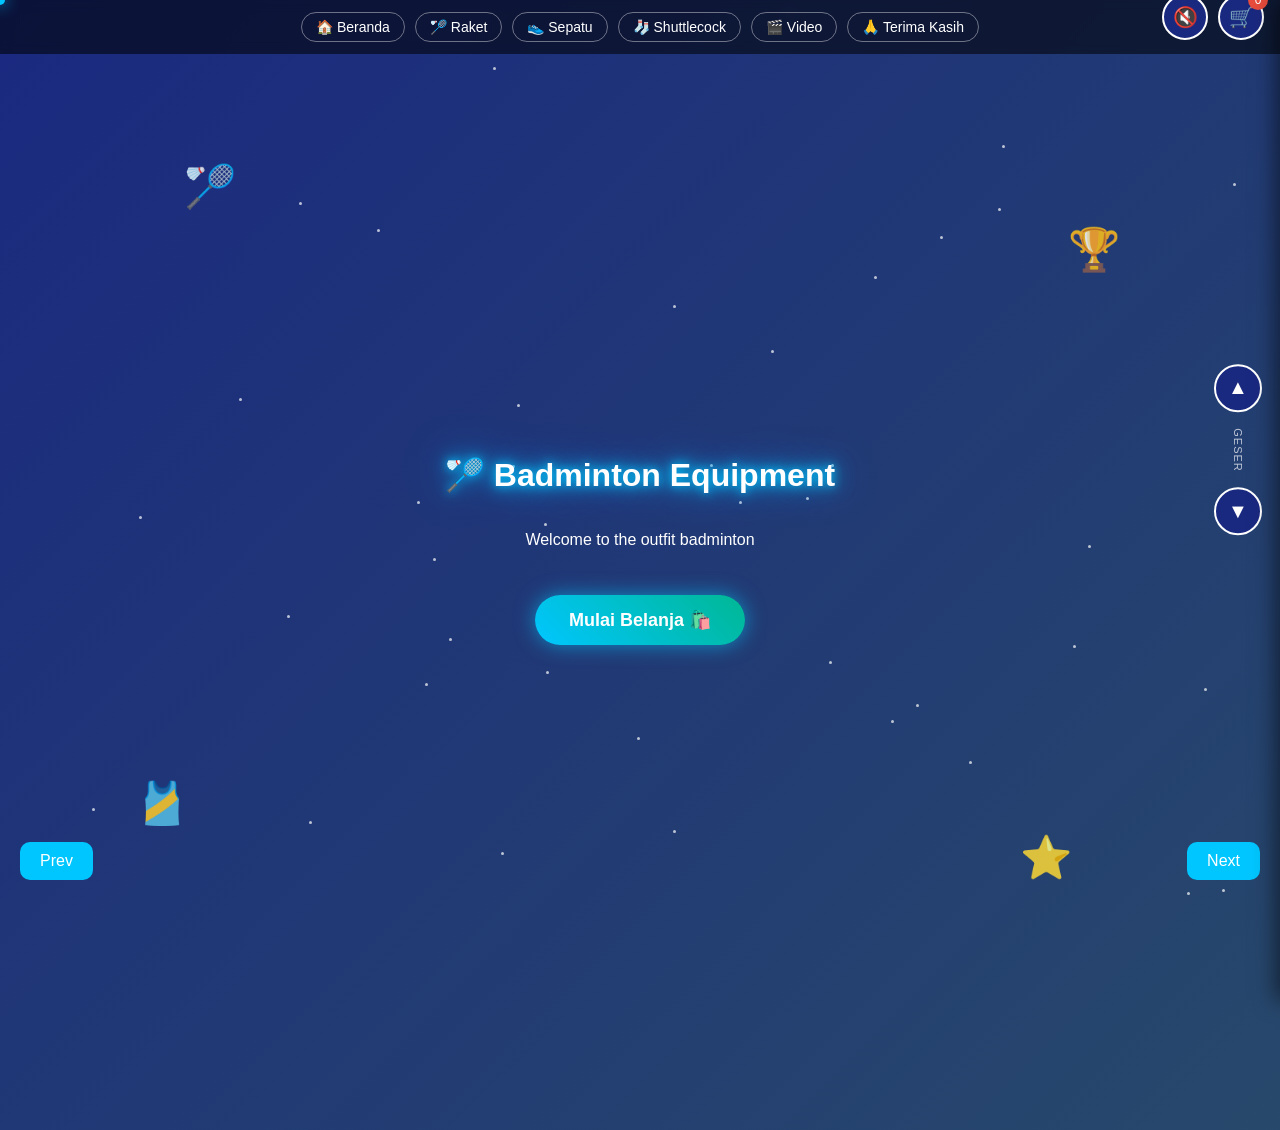
==== commit 352fec17: "Update index.html" ====
--- a/index.html
+++ b/index.html
@@ -927,7 +927,7 @@
   
 <!-- SLIDE 5 -->
 <div class="slide">
-<h2 class="section-title">Video The Minions</h2>
+<h2 class="section-title">Video</h2>
 
 <div class="video-links">
 
